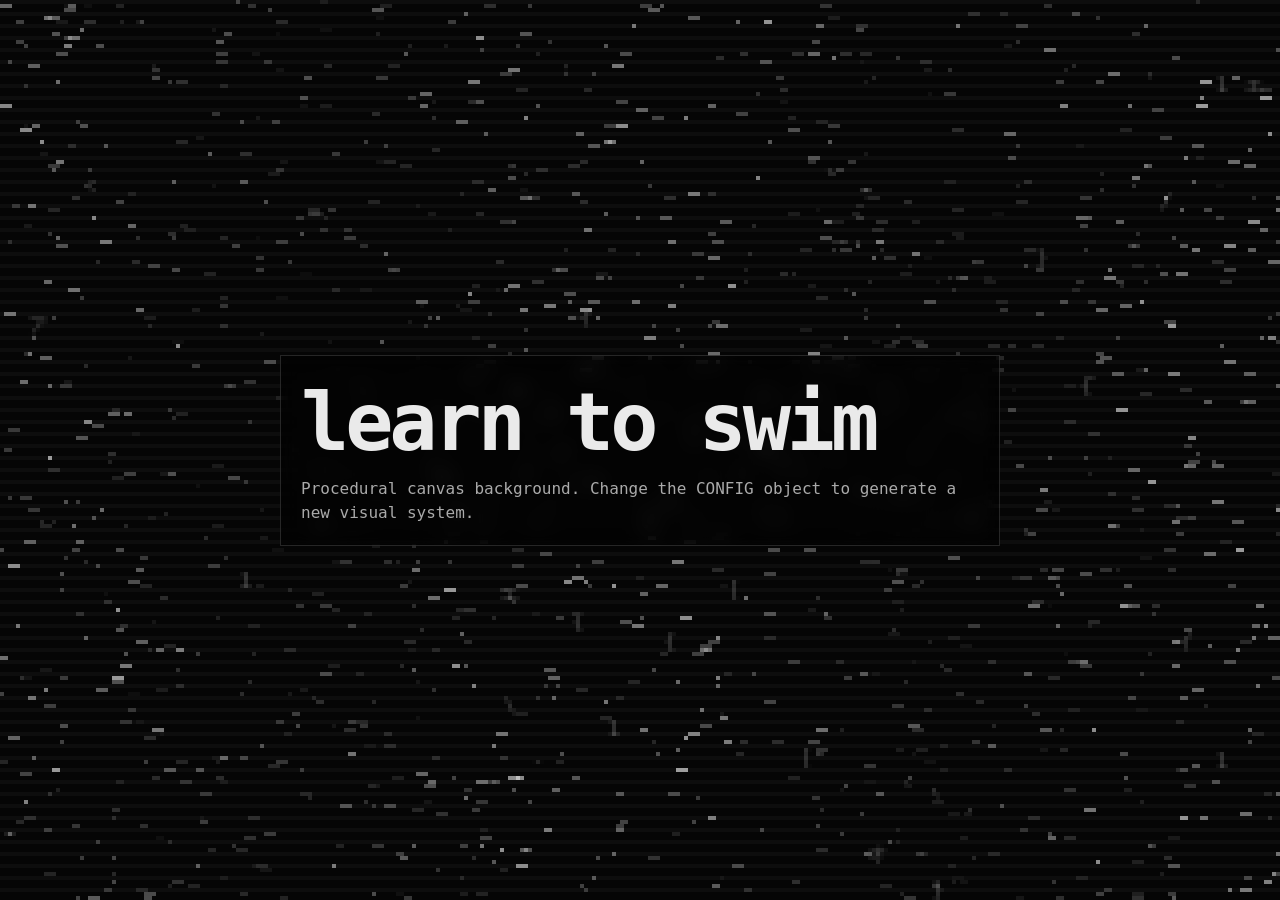
==== procedural-glitch-background/index.html @ 73764d34 "Add procedural glitch background demo" ====
<!doctype html>
<html lang="en">
<head>
  <meta charset="utf-8" />
  <meta name="viewport" content="width=device-width,initial-scale=1" />
  <title>Procedural Glitch Background</title>
  <style>
    :root {
      color-scheme: dark;
      font-family: ui-monospace, SFMono-Regular, Menlo, Monaco, Consolas, monospace;
    }

    * { box-sizing: border-box; }

    body {
      margin: 0;
      min-height: 100vh;
      background: #050505;
      color: #eaeaea;
      overflow: hidden;
    }

    #bg {
      position: fixed;
      inset: 0;
      width: 100%;
      height: 100%;
      image-rendering: pixelated;
      z-index: -1;
    }

    .content {
      min-height: 100vh;
      display: grid;
      place-items: center;
      padding: 2rem;
    }

    .panel {
      width: min(720px, 100%);
      padding: 1.25rem;
      border: 1px solid rgba(255,255,255,.14);
      background: rgba(0,0,0,.58);
      backdrop-filter: blur(10px);
    }

    h1 {
      margin: 0 0 .5rem;
      font-size: clamp(2rem, 7vw, 5rem);
      letter-spacing: -.05em;
      text-transform: lowercase;
    }

    p {
      margin: 0;
      opacity: .72;
      line-height: 1.5;
    }
  </style>
</head>
<body>
  <canvas id="bg"></canvas>

  <main class="content">
    <section class="panel">
      <h1>learn to swim</h1>
      <p>Procedural canvas background. Change the CONFIG object to generate a new visual system.</p>
    </section>
  </main>

  <script>
    const CONFIG = {
      seed: 14291,
      density: 0.35,
      glitchAmount: 0.55,
      speed: 0.8,
      pixelScale: 4,
      glyphDensity: 0.25,
      scanlineSpacing: 3,
      maxHorizontalShift: 24,
      maxTearHeight: 5,
      glyphs: '01<>[]{}:/\\\\|+-アイウエオ░▒▓',
      background: '#050505',
      foregroundRGB: [220, 220, 220],
    };

    const canvas = document.getElementById('bg');
    const ctx = canvas.getContext('2d', {
      alpha: false,
      willReadFrequently: true
    });

    let animationFrame = null;
    let startTime = performance.now();

    function hash(n) {
      n = Math.imul(n ^ (n >>> 16), 0x45d9f3b);
      n = Math.imul(n ^ (n >>> 16), 0x45d9f3b);
      return (n ^ (n >>> 16)) >>> 0;
    }

    function rand(seed, i) {
      return hash(seed + i * 374761393) / 4294967295;
    }

    function resize() {
      const scale = Math.max(1, CONFIG.pixelScale);
      canvas.width = Math.max(80, Math.floor(window.innerWidth / scale));
      canvas.height = Math.max(60, Math.floor(window.innerHeight / scale));
    }

    function draw(timestamp) {
      const {
        seed,
        density,
        glitchAmount,
        speed,
        glyphDensity,
        scanlineSpacing,
        maxHorizontalShift,
        maxTearHeight,
        glyphs,
        background,
      } = CONFIG;

      const t = ((timestamp - startTime) / 1000) * speed;
      const w = canvas.width;
      const h = canvas.height;

      ctx.fillStyle = background;
      ctx.fillRect(0, 0, w, h);

      drawNoise(w, h, t, seed, density);
      drawGlyphs(w, h, t, seed, density, glitchAmount, glyphDensity, glyphs);
      drawTears(w, h, t, seed, glitchAmount, maxHorizontalShift, maxTearHeight);
      drawScanlines(w, h, scanlineSpacing);

      animationFrame = requestAnimationFrame(draw);
    }

    function drawNoise(w, h, t, seed, density) {
      const cells = Math.floor(w * h * density * 0.055);

      for (let i = 0; i < cells; i++) {
        const r1 = rand(seed, i * 5 + 1);
        const r2 = rand(seed, i * 5 + 2);
        const r3 = rand(seed, i * 5 + 3);
        const phase = Math.sin(t * (0.5 + r3 * 3) + r1 * 12);
        const x = Math.floor(r1 * w);
        const y = Math.floor(r2 * h);
        const brightness = 70 + Math.floor((phase * 0.5 + 0.5) * 160);
        const alpha = 0.12 + rand(seed, i * 5 + 4) * 0.55;

        ctx.fillStyle = `rgba(${brightness},${brightness},${brightness},${alpha})`;
        ctx.fillRect(
          x,
          y,
          1 + Math.floor(rand(seed, i * 5 + 5) * 3),
          1
        );
      }
    }

    function drawGlyphs(
      w,
      h,
      t,
      seed,
      density,
      glitchAmount,
      glyphDensity,
      glyphs
    ) {
      ctx.font = '5px monospace';
      ctx.textBaseline = 'top';

      const glyphCount = Math.floor(w * density * glyphDensity);

      for (let i = 0; i < glyphCount; i++) {
        const x = Math.floor(rand(seed + 33, i * 3) * w);
        const y = Math.floor(rand(seed + 77, i * 3 + 1) * h);
        const idx = Math.floor(
          rand(seed + Math.floor(t * 3), i * 3 + 2) * glyphs.length
        );

        ctx.fillStyle = `rgba(220,220,220,${0.08 + glitchAmount * 0.55})`;
        ctx.fillText(glyphs[idx], x, y);
      }
    }

    function drawTears(
      w,
      h,
      t,
      seed,
      glitchAmount,
      maxHorizontalShift,
      maxTearHeight
    ) {
      const tearCount = Math.floor(glitchAmount * 8);

      for (let i = 0; i < tearCount; i++) {
        const y = Math.floor(
          rand(seed + Math.floor(t * 7), i + 900) * h
        );

        const bandHeight =
          1 + Math.floor(rand(seed, i + 1200) * maxTearHeight);

        const shift = Math.floor(
          (rand(seed + Math.floor(t * 11), i + 1500) - 0.5) *
          maxHorizontalShift *
          glitchAmount
        );

        if (shift === 0 || y >= h) continue;

        const safeHeight = Math.min(bandHeight, h - y);
        if (safeHeight <= 0) continue;

        const strip = ctx.getImageData(0, y, w, safeHeight);
        ctx.putImageData(strip, shift, y);
      }
    }

    function drawScanlines(w, h, spacing) {
      ctx.fillStyle = 'rgba(255,255,255,0.03)';

      for (let y = 0; y < h; y += spacing) {
        ctx.fillRect(0, y, w, 1);
      }
    }

    function start() {
      resize();

      if (animationFrame) {
        cancelAnimationFrame(animationFrame);
      }

      startTime = performance.now();
      animationFrame = requestAnimationFrame(draw);
    }

    window.addEventListener('resize', resize);

    document.addEventListener('visibilitychange', () => {
      if (document.hidden) {
        if (animationFrame) {
          cancelAnimationFrame(animationFrame);
          animationFrame = null;
        }
      } else if (!animationFrame) {
        startTime = performance.now();
        animationFrame = requestAnimationFrame(draw);
      }
    });

    start();
  </script>
</body>
</html>
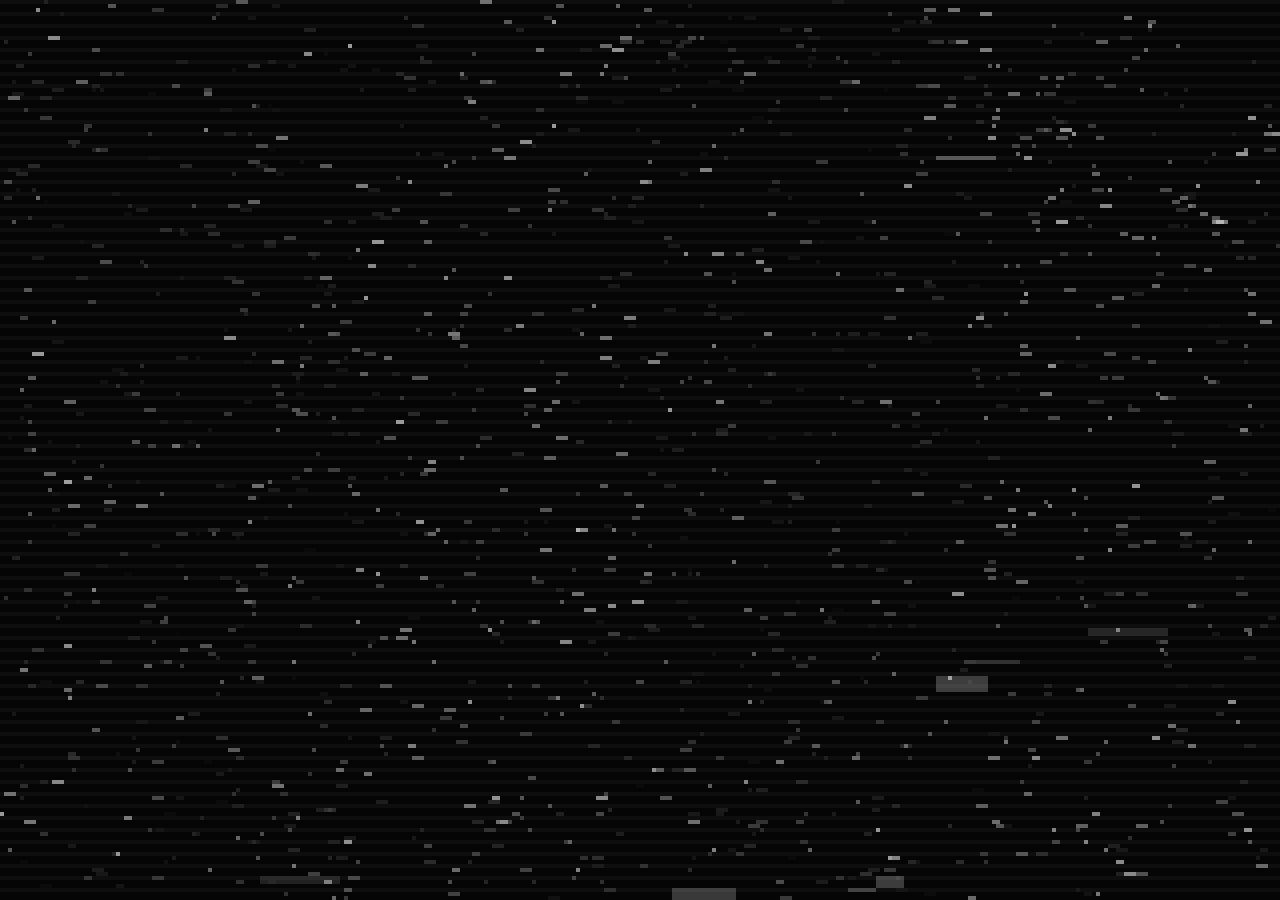
==== commit d47c8906: "Refactor procedural background into parameterized effects" ====
--- a/procedural-glitch-background/index.html
+++ b/procedural-glitch-background/index.html
@@ -1,262 +1,14 @@
 <!doctype html>
 <html lang="en">
 <head>
-  <meta charset="utf-8" />
-  <meta name="viewport" content="width=device-width,initial-scale=1" />
+  <meta charset="utf-8">
+  <meta name="viewport" content="width=device-width, initial-scale=1">
+  <meta name="theme-color" content="#050505">
   <title>Procedural Glitch Background</title>
-  <style>
-    :root {
-      color-scheme: dark;
-      font-family: ui-monospace, SFMono-Regular, Menlo, Monaco, Consolas, monospace;
-    }
-
-    * { box-sizing: border-box; }
-
-    body {
-      margin: 0;
-      min-height: 100vh;
-      background: #050505;
-      color: #eaeaea;
-      overflow: hidden;
-    }
-
-    #bg {
-      position: fixed;
-      inset: 0;
-      width: 100%;
-      height: 100%;
-      image-rendering: pixelated;
-      z-index: -1;
-    }
-
-    .content {
-      min-height: 100vh;
-      display: grid;
-      place-items: center;
-      padding: 2rem;
-    }
-
-    .panel {
-      width: min(720px, 100%);
-      padding: 1.25rem;
-      border: 1px solid rgba(255,255,255,.14);
-      background: rgba(0,0,0,.58);
-      backdrop-filter: blur(10px);
-    }
-
-    h1 {
-      margin: 0 0 .5rem;
-      font-size: clamp(2rem, 7vw, 5rem);
-      letter-spacing: -.05em;
-      text-transform: lowercase;
-    }
-
-    p {
-      margin: 0;
-      opacity: .72;
-      line-height: 1.5;
-    }
-  </style>
+  <link rel="stylesheet" href="./styles.css">
 </head>
 <body>
-  <canvas id="bg"></canvas>
-
-  <main class="content">
-    <section class="panel">
-      <h1>learn to swim</h1>
-      <p>Procedural canvas background. Change the CONFIG object to generate a new visual system.</p>
-    </section>
-  </main>
-
-  <script>
-    const CONFIG = {
-      seed: 14291,
-      density: 0.35,
-      glitchAmount: 0.55,
-      speed: 0.8,
-      pixelScale: 4,
-      glyphDensity: 0.25,
-      scanlineSpacing: 3,
-      maxHorizontalShift: 24,
-      maxTearHeight: 5,
-      glyphs: '01<>[]{}:/\\\\|+-アイウエオ░▒▓',
-      background: '#050505',
-      foregroundRGB: [220, 220, 220],
-    };
-
-    const canvas = document.getElementById('bg');
-    const ctx = canvas.getContext('2d', {
-      alpha: false,
-      willReadFrequently: true
-    });
-
-    let animationFrame = null;
-    let startTime = performance.now();
-
-    function hash(n) {
-      n = Math.imul(n ^ (n >>> 16), 0x45d9f3b);
-      n = Math.imul(n ^ (n >>> 16), 0x45d9f3b);
-      return (n ^ (n >>> 16)) >>> 0;
-    }
-
-    function rand(seed, i) {
-      return hash(seed + i * 374761393) / 4294967295;
-    }
-
-    function resize() {
-      const scale = Math.max(1, CONFIG.pixelScale);
-      canvas.width = Math.max(80, Math.floor(window.innerWidth / scale));
-      canvas.height = Math.max(60, Math.floor(window.innerHeight / scale));
-    }
-
-    function draw(timestamp) {
-      const {
-        seed,
-        density,
-        glitchAmount,
-        speed,
-        glyphDensity,
-        scanlineSpacing,
-        maxHorizontalShift,
-        maxTearHeight,
-        glyphs,
-        background,
-      } = CONFIG;
-
-      const t = ((timestamp - startTime) / 1000) * speed;
-      const w = canvas.width;
-      const h = canvas.height;
-
-      ctx.fillStyle = background;
-      ctx.fillRect(0, 0, w, h);
-
-      drawNoise(w, h, t, seed, density);
-      drawGlyphs(w, h, t, seed, density, glitchAmount, glyphDensity, glyphs);
-      drawTears(w, h, t, seed, glitchAmount, maxHorizontalShift, maxTearHeight);
-      drawScanlines(w, h, scanlineSpacing);
-
-      animationFrame = requestAnimationFrame(draw);
-    }
-
-    function drawNoise(w, h, t, seed, density) {
-      const cells = Math.floor(w * h * density * 0.055);
-
-      for (let i = 0; i < cells; i++) {
-        const r1 = rand(seed, i * 5 + 1);
-        const r2 = rand(seed, i * 5 + 2);
-        const r3 = rand(seed, i * 5 + 3);
-        const phase = Math.sin(t * (0.5 + r3 * 3) + r1 * 12);
-        const x = Math.floor(r1 * w);
-        const y = Math.floor(r2 * h);
-        const brightness = 70 + Math.floor((phase * 0.5 + 0.5) * 160);
-        const alpha = 0.12 + rand(seed, i * 5 + 4) * 0.55;
-
-        ctx.fillStyle = `rgba(${brightness},${brightness},${brightness},${alpha})`;
-        ctx.fillRect(
-          x,
-          y,
-          1 + Math.floor(rand(seed, i * 5 + 5) * 3),
-          1
-        );
-      }
-    }
-
-    function drawGlyphs(
-      w,
-      h,
-      t,
-      seed,
-      density,
-      glitchAmount,
-      glyphDensity,
-      glyphs
-    ) {
-      ctx.font = '5px monospace';
-      ctx.textBaseline = 'top';
-
-      const glyphCount = Math.floor(w * density * glyphDensity);
-
-      for (let i = 0; i < glyphCount; i++) {
-        const x = Math.floor(rand(seed + 33, i * 3) * w);
-        const y = Math.floor(rand(seed + 77, i * 3 + 1) * h);
-        const idx = Math.floor(
-          rand(seed + Math.floor(t * 3), i * 3 + 2) * glyphs.length
-        );
-
-        ctx.fillStyle = `rgba(220,220,220,${0.08 + glitchAmount * 0.55})`;
-        ctx.fillText(glyphs[idx], x, y);
-      }
-    }
-
-    function drawTears(
-      w,
-      h,
-      t,
-      seed,
-      glitchAmount,
-      maxHorizontalShift,
-      maxTearHeight
-    ) {
-      const tearCount = Math.floor(glitchAmount * 8);
-
-      for (let i = 0; i < tearCount; i++) {
-        const y = Math.floor(
-          rand(seed + Math.floor(t * 7), i + 900) * h
-        );
-
-        const bandHeight =
-          1 + Math.floor(rand(seed, i + 1200) * maxTearHeight);
-
-        const shift = Math.floor(
-          (rand(seed + Math.floor(t * 11), i + 1500) - 0.5) *
-          maxHorizontalShift *
-          glitchAmount
-        );
-
-        if (shift === 0 || y >= h) continue;
-
-        const safeHeight = Math.min(bandHeight, h - y);
-        if (safeHeight <= 0) continue;
-
-        const strip = ctx.getImageData(0, y, w, safeHeight);
-        ctx.putImageData(strip, shift, y);
-      }
-    }
-
-    function drawScanlines(w, h, spacing) {
-      ctx.fillStyle = 'rgba(255,255,255,0.03)';
-
-      for (let y = 0; y < h; y += spacing) {
-        ctx.fillRect(0, y, w, 1);
-      }
-    }
-
-    function start() {
-      resize();
-
-      if (animationFrame) {
-        cancelAnimationFrame(animationFrame);
-      }
-
-      startTime = performance.now();
-      animationFrame = requestAnimationFrame(draw);
-    }
-
-    window.addEventListener('resize', resize);
-
-    document.addEventListener('visibilitychange', () => {
-      if (document.hidden) {
-        if (animationFrame) {
-          cancelAnimationFrame(animationFrame);
-          animationFrame = null;
-        }
-      } else if (!animationFrame) {
-        startTime = performance.now();
-        animationFrame = requestAnimationFrame(draw);
-      }
-    });
-
-    start();
-  </script>
+  <canvas id="background" aria-hidden="true"></canvas>
+  <script type="module" src="./src/background.js"></script>
 </body>
 </html>
--- a/procedural-glitch-background/styles.css
+++ b/procedural-glitch-background/styles.css
@@ -0,0 +1,26 @@
+:root {
+  color-scheme: dark;
+  background: #050505;
+}
+
+* {
+  box-sizing: border-box;
+}
+
+html,
+body {
+  width: 100%;
+  height: 100%;
+  margin: 0;
+  overflow: hidden;
+  background: #050505;
+}
+
+#background {
+  position: fixed;
+  inset: 0;
+  display: block;
+  width: 100%;
+  height: 100%;
+  image-rendering: pixelated;
+}
